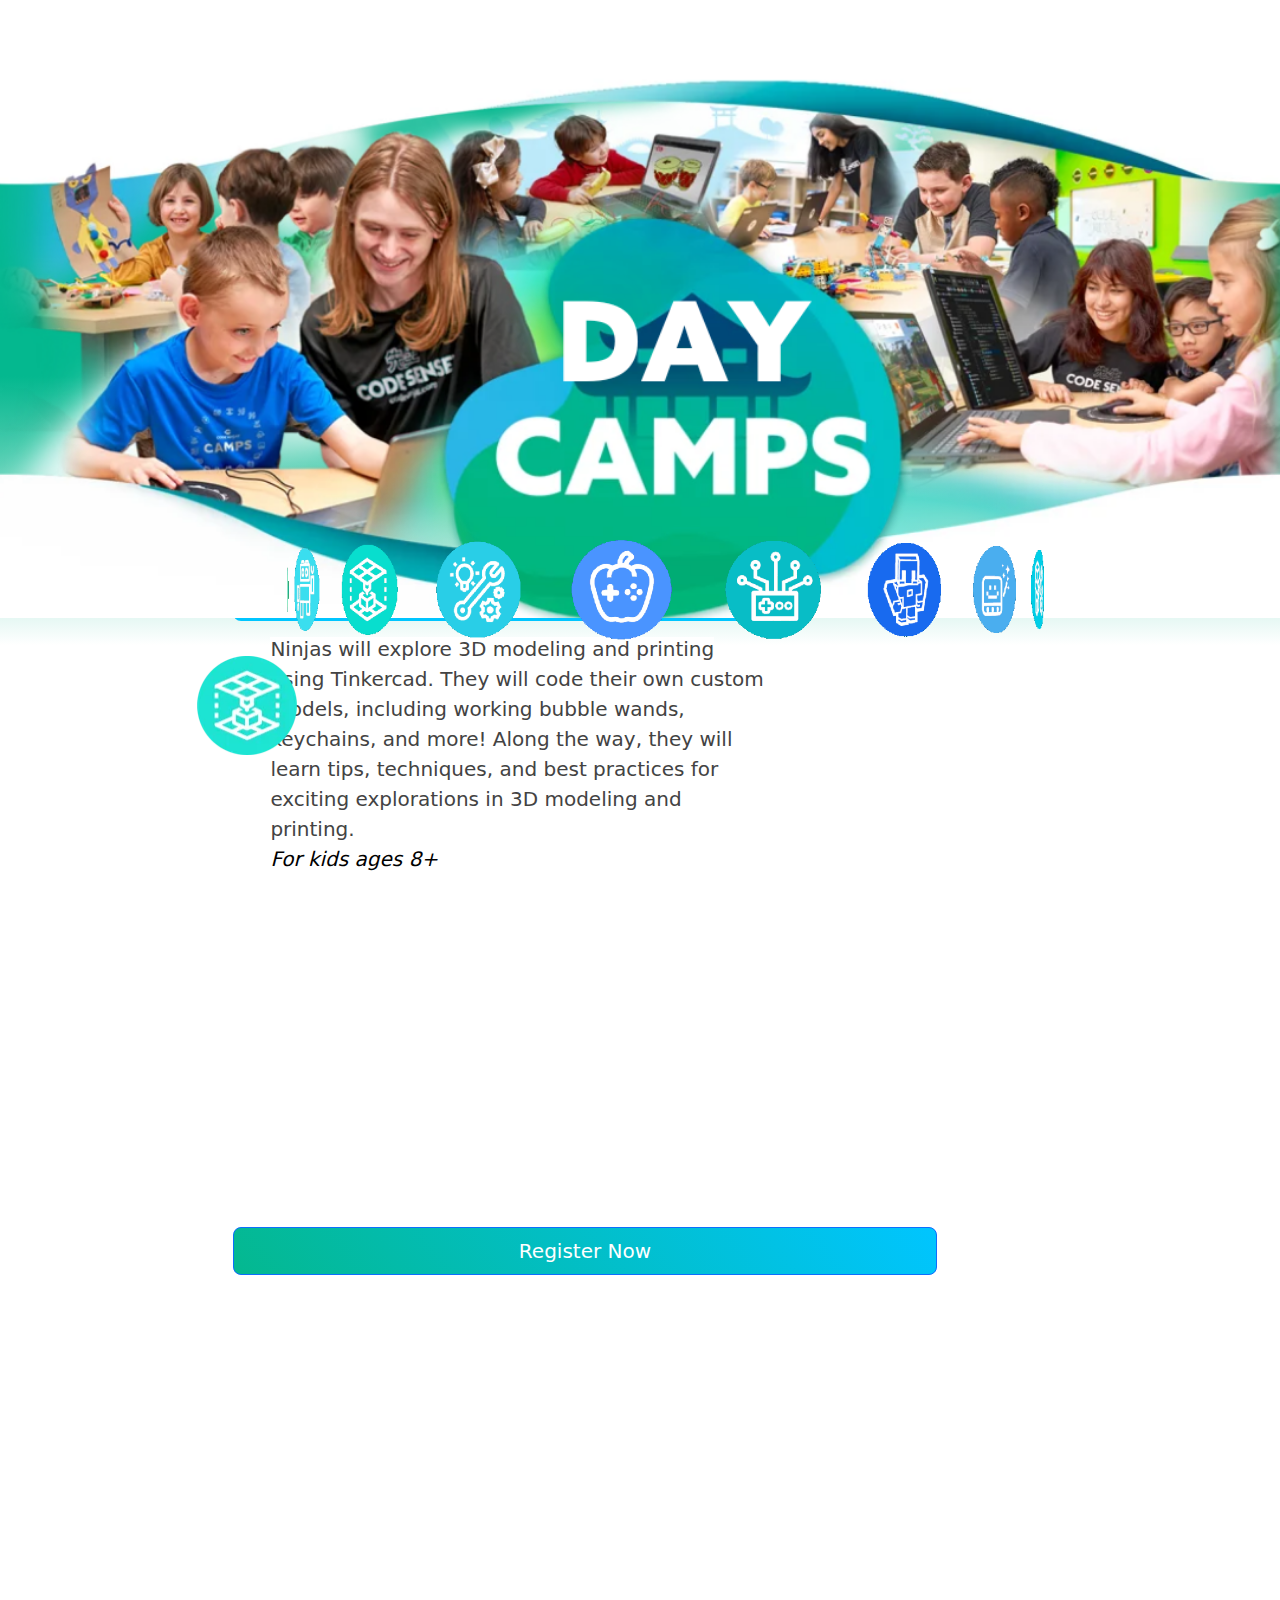
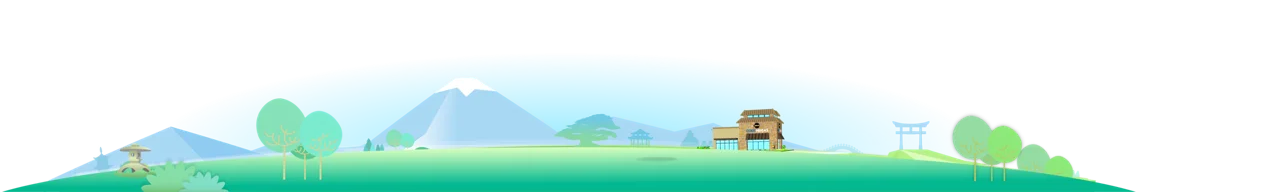
==== 3d.html @ 18a2a27f "Added pages from studio" ====
<!DOCTYPE html>
<html lang="en">

<head>
    <meta charset="utf-8">
    <meta name="viewport" content="width=device-width, initial-scale=1.0, shrink-to-fit=no">
    <title>DayCamps</title>
    <link rel="stylesheet" href="https://cdn.jsdelivr.net/npm/bootstrap@5.2.0/dist/css/bootstrap.min.css">
    <link rel="stylesheet" href="https://fonts.googleapis.com/css?family=Roboto&amp;display=swap">
    <link rel="stylesheet" href="assets/css/styles.min.css">
</head>

<body style="background: linear-gradient(#04b88f 0%, #04b88f 21%, rgb(255,255,255) 36%, rgb(255,255,255) 92%);"><img class="img-fluid" src="assets/img/CampsIconsCarousel2.gif" style="position: absolute;transform: scale(1);display: block;padding: 1px;margin-top: 42%;width: 60%;margin-left: 22%;" width="1200" height="159"><img class="img-fluid" src="assets/img/DAYcamps.png" width="1386" height="177" style="width: 100%;height: 100%;">
    <div class="row" style="margin-top: 3%;margin-bottom: 2%;">
        <div class="col">
            <div class="container"><img class="img-fluid" src="assets/img/3D.webp" width="100" height="100" style="width: 100px;height: 99px;margin-left: 115px;display: block;position: relative;">
                <div id="headerBG" style="background: #00c5ff;width: 534px;height: 49px;position: absolute;display: block;border-radius: 8px;border-style: none;">
                    <p class="fs-3" style="margin-left: 12%;height: 45.5px;"><strong><span style="color: rgb(252, 252, 252);">3D DESIGN AND PRINT</span></strong></p>
                    <p class="fs-5" style="margin-left: 7%;"><span style="color: rgb(67, 67, 67); background-color: rgb(255, 255, 255);">Ninjas will explore 3D modeling and printing using Tinkercad. They will code their own custom models, including working bubble wands, keychains, and more! Along the way, they will learn tips, techniques, and best practices for exciting explorations in 3D modeling and printing.</span><br><em><span style="color: rgb(0, 0, 0); background-color: rgb(255, 255, 255);">For kids ages 8+</span></em><br></p><!-- Start: Responsive Youtube Embed -->
                    <div class="video-container"><iframe allowfullscreen="" frameborder="0" src="https://www.youtube.com/embed/oI98nU1ASpc?loop=1&amp;playlist=oI98nU1ASpc" width="853" height="480"></iframe></div><!-- End: Responsive Youtube Embed --><a class="btn btn-primary btn-lg" role="button" style="margin-top: 7%;position: relative;display: block;width: 55vw;background-image: linear-gradient(232deg, #00c5ff, #04b88f);">Register Now</a>
                </div>
            </div>
        </div>
    </div><img class="img-fluid" src="assets/img/download%20(1).webp" style="position: relative;margin-top: 66%;">
    <script src="https://cdn.jsdelivr.net/npm/bootstrap@5.2.0/dist/js/bootstrap.bundle.min.js"></script>
</body>

</html>
---- assets/css/styles.min.css ----
.video-container{position:relative;padding-bottom:56.25%;padding-top:0;height:0;overflow:hidden}.video-container embed,.video-container iframe,.video-container object{position:absolute;top:0;left:0;width:100%;height:100%}#headerBG{position:relative;display:block;z-index:-9999;background-color:#00c5ff;background-image:none;background-position:center!important;background-repeat:no-repeat!important;background-attachment:scroll;background-size:auto!important;border:0;border-radius:8px;height:50px;width:534px;top:572px;left:233px}
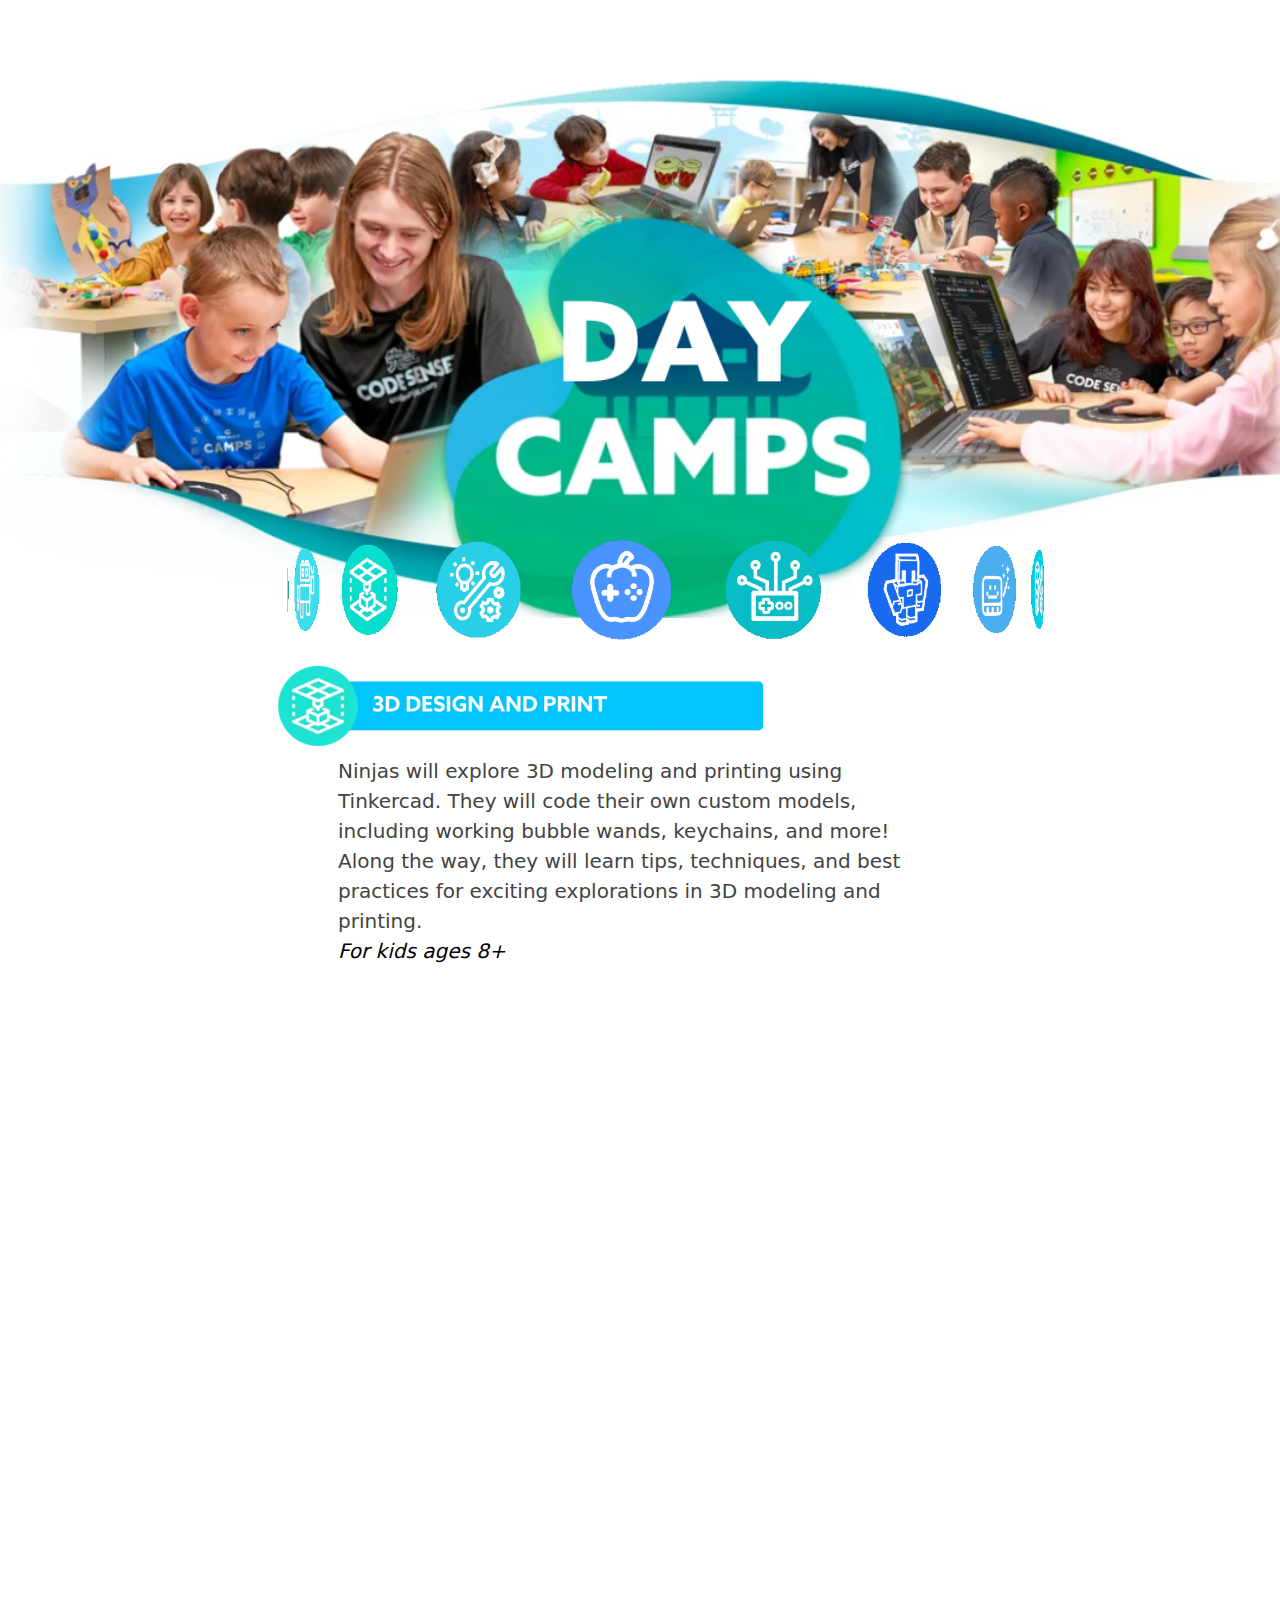
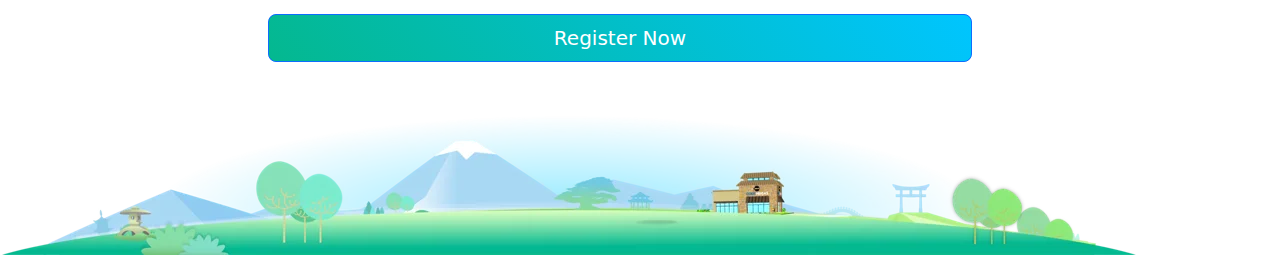
==== commit 1a709afa: "updated camp page" ====
--- a/3d.html
+++ b/3d.html
@@ -1,28 +1,91 @@
 <!DOCTYPE html>
 <html lang="en">
-
-<head>
-    <meta charset="utf-8">
-    <meta name="viewport" content="width=device-width, initial-scale=1.0, shrink-to-fit=no">
-    <title>DayCamps</title>
-    <link rel="stylesheet" href="https://cdn.jsdelivr.net/npm/bootstrap@5.2.0/dist/css/bootstrap.min.css">
-    <link rel="stylesheet" href="https://fonts.googleapis.com/css?family=Roboto&amp;display=swap">
-    <link rel="stylesheet" href="assets/css/styles.min.css">
-</head>
-
-<body style="background: linear-gradient(#04b88f 0%, #04b88f 21%, rgb(255,255,255) 36%, rgb(255,255,255) 92%);"><img class="img-fluid" src="assets/img/CampsIconsCarousel2.gif" style="position: absolute;transform: scale(1);display: block;padding: 1px;margin-top: 42%;width: 60%;margin-left: 22%;" width="1200" height="159"><img class="img-fluid" src="assets/img/DAYcamps.png" width="1386" height="177" style="width: 100%;height: 100%;">
-    <div class="row" style="margin-top: 3%;margin-bottom: 2%;">
-        <div class="col">
-            <div class="container"><img class="img-fluid" src="assets/img/3D.webp" width="100" height="100" style="width: 100px;height: 99px;margin-left: 115px;display: block;position: relative;">
-                <div id="headerBG" style="background: #00c5ff;width: 534px;height: 49px;position: absolute;display: block;border-radius: 8px;border-style: none;">
-                    <p class="fs-3" style="margin-left: 12%;height: 45.5px;"><strong><span style="color: rgb(252, 252, 252);">3D DESIGN AND PRINT</span></strong></p>
-                    <p class="fs-5" style="margin-left: 7%;"><span style="color: rgb(67, 67, 67); background-color: rgb(255, 255, 255);">Ninjas will explore 3D modeling and printing using Tinkercad. They will code their own custom models, including working bubble wands, keychains, and more! Along the way, they will learn tips, techniques, and best practices for exciting explorations in 3D modeling and printing.</span><br><em><span style="color: rgb(0, 0, 0); background-color: rgb(255, 255, 255);">For kids ages 8+</span></em><br></p><!-- Start: Responsive Youtube Embed -->
-                    <div class="video-container"><iframe allowfullscreen="" frameborder="0" src="https://www.youtube.com/embed/oI98nU1ASpc?loop=1&amp;playlist=oI98nU1ASpc" width="853" height="480"></iframe></div><!-- End: Responsive Youtube Embed --><a class="btn btn-primary btn-lg" role="button" style="margin-top: 7%;position: relative;display: block;width: 55vw;background-image: linear-gradient(232deg, #00c5ff, #04b88f);">Register Now</a>
-                </div>
+  <head>
+    <meta charset="utf-8" />
+    <meta
+      name="viewport"
+      content="width=device-width, initial-scale=1.0, shrink-to-fit=no"
+    />
+    <title>Tanglewood Day Camps</title>
+    <link
+      rel="stylesheet"
+      href="https://cdn.jsdelivr.net/npm/bootstrap@5.2.0/dist/css/bootstrap.min.css"
+    />
+    <link
+      rel="stylesheet"
+      href="https://fonts.googleapis.com/css?family=Roboto&amp;display=swap"
+    />
+    <link rel="stylesheet" href="assets/css/styles.min.css" />
+  </head>
+  <body style="background: #ffffff;">
+    <img
+      class="img-fluid"
+      src="assets/img/CampsIconsCarousel2.gif"
+      style="
+        position: absolute;
+        transform: scale(1);
+        display: block;
+        padding: 1px;
+        margin-top: 42%;
+        width: 60%;
+        margin-left: 22%;
+      "
+      width="1200"
+      height="159"
+    /><img
+      class="img-fluid"
+      src="assets/img/DAYcamps.png"
+      width="1386"
+      height="177"
+      style="width: 100%; height: 100%"
+    />
+    <div class="row" style="margin-top: 3%; margin-bottom: 2%">
+      <div class="col">
+        <div class="container" style="margin-left: 20%;width: 80%;">
+          <div>
+            <img class="img-fluid" src="assets/img/headings/2.png" />
+            <p class="fs-5" style="margin-left: 7%;width: 60%;">
+              <span style="color: rgb(67, 67, 67);" >
+                Ninjas will explore 3D modeling and printing using Tinkercad.
+                They will code their own custom models, including working bubble
+                wands, keychains, and more! Along the way, they will learn tips,
+                techniques, and best practices for exciting explorations in 3D
+                modeling and printing.
+              </span><br />
+              <em><span style="color: rgb(0, 0, 0);">
+                    For kids ages 8+
+              </span></em><br />
+            </p>
+            <!-- Start: Responsive Youtube Embed -->
+            <div class="video-container">
+              <iframe
+                allowfullscreen=""
+                frameborder="0"
+                src="https://www.youtube.com/embed/oI98nU1ASpc?loop=1&amp;playlist=oI98nU1ASpc"
+              ></iframe>
             </div>
+            <!-- End: Responsive Youtube Embed -->
+            <a
+              class="btn btn-primary btn-lg"
+              href="https://cn.mystudio.io/e/?=tanglewoodtx/265/22334//1667256662"
+              role="button"
+              style="
+                margin-top: 7%;
+                position: relative;
+                display: block;
+                width: 55vw;
+                background-image: linear-gradient(232deg, #00c5ff, #04b88f);
+              "
+              >Register Now</a
+            >
+          </div>
         </div>
-    </div><img class="img-fluid" src="assets/img/download%20(1).webp" style="position: relative;margin-top: 66%;">
+      </div>
+    </div>
+    <img
+      class="img-fluid"
+      src="assets/img/bottomBG.webp"
+    />
     <script src="https://cdn.jsdelivr.net/npm/bootstrap@5.2.0/dist/js/bootstrap.bundle.min.js"></script>
-</body>
-
-</html>+  </body>
+</html>
--- a/assets/css/styles.min.css
+++ b/assets/css/styles.min.css
@@ -1 +1,137 @@
-.video-container{position:relative;padding-bottom:56.25%;padding-top:0;height:0;overflow:hidden}.video-container embed,.video-container iframe,.video-container object{position:absolute;top:0;left:0;width:100%;height:100%}#headerBG{position:relative;display:block;z-index:-9999;background-color:#00c5ff;background-image:none;background-position:center!important;background-repeat:no-repeat!important;background-attachment:scroll;background-size:auto!important;border:0;border-radius:8px;height:50px;width:534px;top:572px;left:233px}+#headerBG {
+  position: relative;
+  display: block;
+  z-index: -9999;
+  background-color: #00c5ff;
+  background-image: none;
+  background-position: center !important;
+  background-repeat: no-repeat !important;
+  background-attachment: scroll;
+  background-size: auto !important;
+  border: 0;
+  border-radius: 8px;
+  height: 50px;
+  width: 534px;
+  top: 572px;
+  left: 233px;
+}
+body {
+  width: 100vw;
+  background: #04b88f;
+}
+#imgCarousel {
+  position: absolute;
+  transform: scale(1);
+  display: block;
+  padding: 1px;
+  margin-top: 42%;
+  width: 60%;
+  margin-left: 22%;
+}
+#heroImg {
+  width: 100%;
+  height: 100%;
+  background: #fff;
+}
+#btmBG {
+  width: 100%;
+  background: #fff;
+}
+.collapseBtn {
+  width: 300px;
+  height: 50px;
+  display: block;
+  font-family: Roboto, sans-serif;
+  font-size: 23px;
+  font-weight: 700;
+  margin-bottom: 5%;
+  box-shadow: 0 0 7px 1px #060606;
+  background: #0965ba;
+  transform: translateX(0) translateY(0);
+  color: #9ee0d1;
+}
+.campEntry {
+  margin-bottom: 5%;
+  padding-right: 0;
+  padding-left: 0;
+}
+.campImg {
+  width: 300px;
+  display: block;
+  margin: 0 auto;
+}
+.video-container {
+  position: relative;
+  padding-bottom: 56.25%;
+  padding-top: 0;
+  height: 0;
+  overflow: hidden;
+}
+.video-container embed,
+.video-container iframe,
+.video-container object {
+  position: absolute;
+  top: 0;
+  left: 0;
+  width: 70%;
+  height: 100%;
+}
+@media (max-width: 576px) {
+  .dateH1 {
+    color: #f7fff3;
+    font-size: 40px;
+    margin-bottom: 2%;
+    margin-left: 15%;
+    width: 100%;
+  }
+  .colList {
+    margin-left: 23%;
+    display: block;
+  }
+  .collapseBtn {
+    width: 280px;
+    height: 50px;
+    display: block;
+    font-family: Roboto, sans-serif;
+    font-size: 23px;
+    font-weight: 700;
+    margin-bottom: 5%;
+    box-shadow: 0 0 7px 1px #060606;
+    background: #0965ba;
+    transform: translateX(0) translateY(0);
+    color: #9ee0d1;
+  }
+  .campLG {
+    margin-left: 10%;
+    margin-bottom: 4%;
+  }
+}
+@media (max-width: 300px) {
+  html {
+    width: 400px;
+    max-width: 400px;
+  }
+  .dateContainer {
+    background: #04b88f;
+    width: 100%;
+  }
+  .schedule {
+    margin-bottom: 6%;
+    width: 100%;
+  }
+  .collapseBtn {
+    width: 250px;
+    font-size: 22px;
+    text-align: center;
+  }
+  .dateH1 {
+    width: 100%;
+    max-width: 400px;
+  }
+  .col-7 {
+    margin-left: 8%;
+  }
+  .campLG {
+    margin-left: 8px;
+  }
+}
